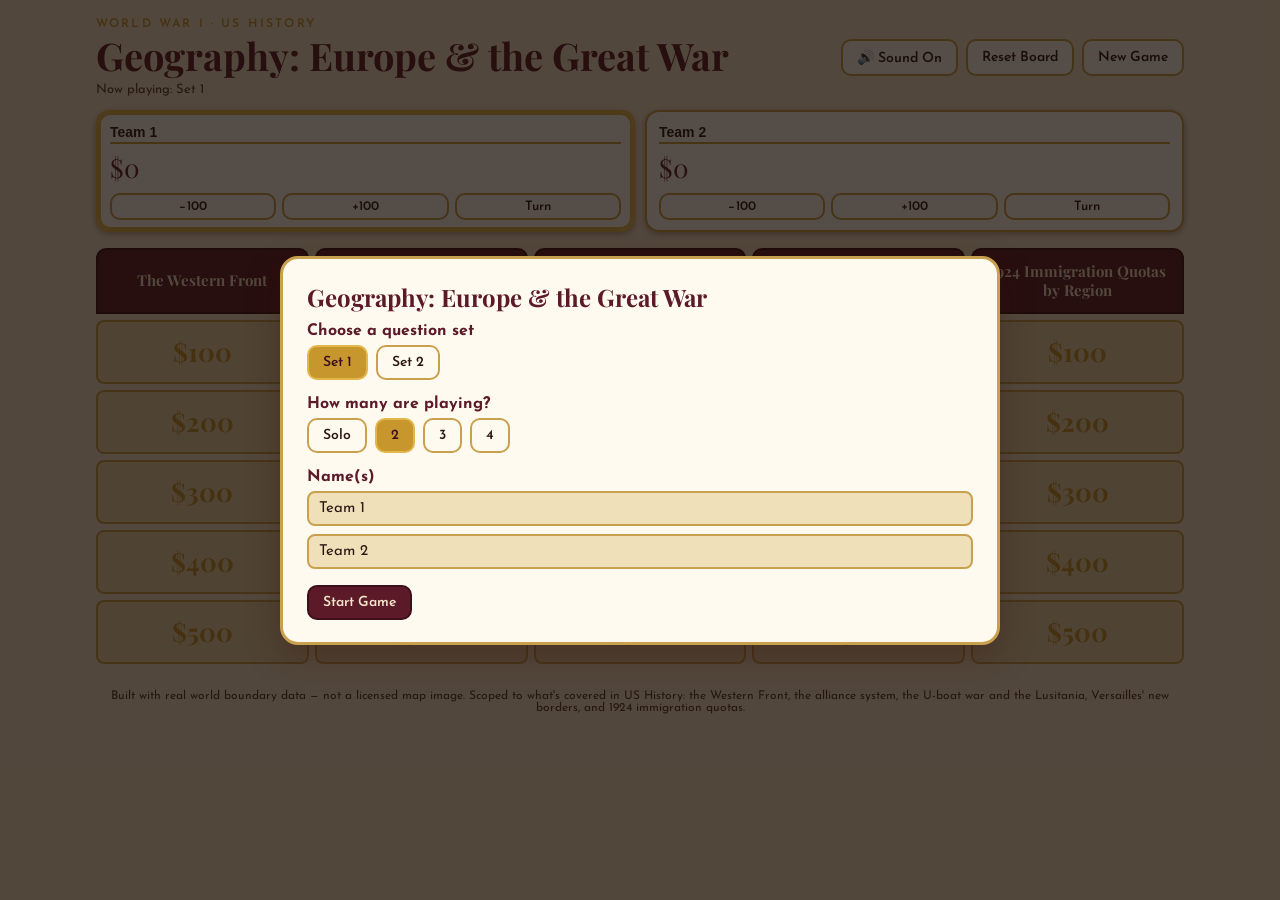
==== europe-geography.html @ fd56a6f5 "Split into two standalone full games: US geography and Europe & WWI Replaces the single combined 2-c" ====
<!doctype html>
<html lang="en">
<head>
<meta charset="utf-8">
<meta name="viewport" content="width=device-width, initial-scale=1">
<title>Geography: Europe &amp; the Great War</title>
<link rel="preconnect" href="https://fonts.googleapis.com">
<link href="https://fonts.googleapis.com/css2?family=Playfair+Display:wght@700;800&family=Josefin+Sans:wght@400;600;700&display=swap" rel="stylesheet">
<link rel="stylesheet" href="style.css">
</head>
<body>
<div class="wrap">
  <div class="topbar">
    <div class="title-block">
      <div class="eyebrow">World War I &middot; US History</div>
      <h1>Geography: Europe &amp; the Great War</h1>
      <div class="set-tag">Now playing: <span id="currentSetLabel">Set 1</span></div>
    </div>
    <div class="topbar-actions">
      <button id="btnSound" aria-pressed="true">&#128266; Sound On</button>
      <button id="btnReset">Reset Board</button>
      <button id="btnNewTeams">New Game</button>
    </div>
  </div>

  <div id="scoreboard"></div>
  <div id="board"></div>

  <footer>Built with real world boundary data &mdash; not a licensed map image. Scoped to what's covered in US History: the Western Front, the alliance system, the U-boat war and the Lusitania, Versailles' new borders, and 1924 immigration quotas.</footer>
</div>

<div class="overlay" id="setupOverlay">
  <div class="panel-box">
    <h2 style="color:var(--burgundy);margin-bottom:10px;">Geography: Europe &amp; the Great War</h2>
    <div class="setup-row">
      <label>Choose a question set</label>
      <div class="choice-row" id="setPicker"></div>
    </div>
    <div class="setup-row">
      <label>How many are playing?</label>
      <div class="choice-row" id="numTeams"></div>
    </div>
    <div class="setup-row">
      <label>Name(s)</label>
      <div id="setupNames"></div>
    </div>
    <div class="stage-actions">
      <button class="primary" id="btnStart">Start Game</button>
    </div>
  </div>
</div>

<div class="overlay" id="clueOverlay" hidden>
  <div class="panel-box" id="clueStage"></div>
</div>

<script src="map-data.js"></script>
<script>
var STORAGE_KEY = "rt-geo-europe-v1";
var NW_EUROPE = ["United Kingdom","Ireland","Germany","Netherlands","Belgium","France","Denmark","Sweden","Norway"];
var SE_EUROPE = ["Italy","Poland","Russia","Romania","Bulgaria","Greece","Serbia","Croatia","Slovenia","Bosnia and Herzegovina","North Macedonia","Montenegro","Ukraine","Belarus","Moldova"];
var QUOTA_LEGEND = [ {color:"var(--map-land-hi)", label:"Generous 1924 quota (N/W Europe)"}, {color:"var(--burgundy-bright)", label:"Severely restricted (S/E Europe)"} ];
var UBOAT_ZONE = [ { cx: 90, cy: 270, rx: 120, ry: 95, label: "U-boat danger zone" } ];

var GAME_SETS = [
  {
    id: "setA", label: "Set 1",
    categories: [
      { name: "The Western Front", clues: [
        { clue: "This French fortress city on the Meuse River endured a brutal ten-month German siege in 1916, becoming a symbol of French endurance.", answer: "What is Verdun?",
          map: { region:"europe", alt:"Verdun, France", highlight:["France"], pins:[{name:"Verdun",label:"Verdun"}] } },
        { clue: "American troops helped turn back a major German offensive in this forest in eastern France during the fall of 1918.", answer: "What is the Argonne Forest?",
          map: { region:"europe", alt:"Argonne Forest, France", highlight:["France"], pins:[{name:"Argonne Forest",label:"Argonne Forest"}] } },
        { clue: "U.S. Marines fought one of their first major World War I battles at this wooded site near Paris in June 1918.", answer: "What is Belleau Wood?",
          map: { region:"europe", alt:"Belleau Wood, France", highlight:["France"], pins:[{name:"Belleau Wood",label:"Belleau Wood"}] } },
        { clue: "Fought in 1916 along this river in northern France, this battle produced over a million casualties among British, French, and German forces.", answer: "What is the Battle of the Somme?",
          map: { region:"europe", alt:"The Somme, France", highlight:["France"], pins:[{name:"Somme",label:"Somme"}] } },
        { clue: "The armistice ending World War I was signed in a railway car in this French town in November 1918.", answer: "What is Compiègne?",
          map: { region:"europe", alt:"Compiegne, France", highlight:["France"], pins:[{name:"Compiegne",label:"Compiegne"}] } }
      ]},
      { name: "Alliance System Before the War", clues: [
        { clue: "Germany and this neighboring empire, uniting two monarchies under one crown, formed the core of the Central Powers.", answer: "What is Austria-Hungary?",
          map: { region:"europe", alt:"Germany, Austria, and Hungary", highlight:["Germany","Austria","Hungary"] } },
        { clue: "The Ottoman Empire, with territory in this modern-day country, joined the Central Powers in 1914.", answer: "What is Turkey?",
          map: { region:"europe", alt:"Turkey (Ottoman Empire)", highlight:["Turkey"], pins:[{name:"Istanbul",label:"Istanbul"}] } },
        { clue: "France, Russia, and this island nation formed the core of the Allied Powers before the United States entered the war.", answer: "What is the United Kingdom (Great Britain)?",
          map: { region:"europe", alt:"France, Russia, and the United Kingdom", highlight:["France","Russia","United Kingdom"] } },
        { clue: "An assassination in the capital of this Balkan nation set off the alliance system's chain reaction into world war in the summer of 1914.", answer: "What is Serbia?",
          map: { region:"europe", alt:"Serbia", highlight:["Serbia"], pins:[{name:"Belgrade",label:"Belgrade"}] } },
        { clue: "In 1917, Germany's Zimmermann Telegram proposed a secret alliance with this country, offering it parts of the American Southwest if it attacked the United States.", answer: "What is Mexico?",
          map: { region:"atlantic", alt:"Germany and Mexico, Zimmermann Telegram", highlight:["Germany","Mexico"], routes:[{from:"Berlin",to:"Mexico City"}], pins:[{name:"Berlin",label:"Berlin"},{name:"Mexico City",label:"Mexico City",labelBelow:true}] } }
      ]},
      { name: "The U-boat War & the Lusitania's Route", clues: [
        { clue: "Germany's use of this type of unrestricted naval warfare meant any ship, including unarmed passenger liners, could be sunk without warning near Britain's coast.", answer: "What is submarine (U-boat) warfare?",
          map: { region:"europe", alt:"U-boat danger zone near the British Isles", highlight:["United Kingdom","Ireland"], zones: UBOAT_ZONE } },
        { clue: "A German U-boat sank the British liner Lusitania off the coast of this island nation in 1915, killing over a hundred Americans.", answer: "What is Ireland?",
          map: { region:"europe", alt:"Lusitania sinking site near Ireland", highlight:["Ireland"], pins:[{name:"Lusitania sinking site",label:"Sunk here, 1915"}] } },
        { clue: "The Lusitania had sailed from New York and was bound for this country when a German torpedo sank it.", answer: "What is the United Kingdom (England)?",
          map: { region:"europe", alt:"United Kingdom, Lusitania's destination", highlight:["United Kingdom"], pins:[{name:"London",label:"London"}] } },
        { clue: "Germany's resumption of unrestricted submarine warfare in early 1917 directly helped push this neutral nation to declare war on the Central Powers.", answer: "What is the United States?",
          map: { region:"europe", alt:"U-boat zone that drew the US into the war", highlight:["Germany","Ireland"], zones: UBOAT_ZONE } },
        { clue: "The waters around this island nation, where the Lusitania went down, remained one of the deadliest zones of German U-boat activity through the rest of the war.", answer: "What is Ireland?",
          map: { region:"europe", alt:"Lusitania sinking site and U-boat zone", highlight:["Ireland"], pins:[{name:"Lusitania sinking site",label:"Sunk here, 1915"}], zones: UBOAT_ZONE } }
      ]},
      { name: "Versailles' New Borders", clues: [
        { clue: "The Treaty of Versailles recreated this Eastern European nation, which had been divided among Germany, Austria-Hungary, and Russia for over a century.", answer: "What is Poland?",
          map: { region:"europe", alt:"Poland", highlight:["Poland"], pins:[{name:"Warsaw",label:"Warsaw"}] } },
        { clue: "Czechs and Slovaks were combined into this brand-new nation, carved out of the former Austro-Hungarian Empire.", answer: "What is Czechoslovakia?",
          map: { region:"europe", alt:"Czechoslovakia", highlight:["Czechia","Slovakia"] } },
        { clue: "This defeated empire was broken apart entirely, losing territory to new states like Czechoslovakia, Poland, and Yugoslavia.", answer: "What is Austria-Hungary?",
          map: { region:"europe", alt:"Austria and Hungary", highlight:["Austria","Hungary"], pins:[{name:"Vienna",label:"Vienna"}] } },
        { clue: "The treaty was signed in this palace outside Paris, giving the settlement its name.", answer: "What is the Palace of Versailles?",
          map: { region:"europe", alt:"Versailles, France", highlight:["France"], pins:[{name:"Versailles",label:"Versailles"}] } },
        { clue: "A new strip of Polish land reaching the Baltic Sea, called the Polish Corridor, cut off this German region from the rest of the country.", answer: "What is East Prussia?",
          map: { region:"europe", alt:"Germany and Poland, Polish Corridor", highlight:["Germany","Poland"] } }
      ]},
      { name: "1924 Immigration Quotas by Region", clues: [
        { clue: "The Immigration Act of 1924 set generous quotas for immigrants from this region of Europe, including Britain, Germany, and Scandinavia.", answer: "What is Northern and Western Europe?",
          map: { region:"europe", alt:"Favored vs restricted regions under the 1924 quota law", highlight: NW_EUROPE, highlightAlt: SE_EUROPE, legend: QUOTA_LEGEND } },
        { clue: "The 1924 law set very small quotas for immigrants from this part of Europe, including Italy, Poland, and Russia, reflecting American nativist bias.", answer: "What is Southern and Eastern Europe?",
          map: { region:"europe", alt:"Favored vs restricted regions under the 1924 quota law", highlight: SE_EUROPE, highlightAlt: NW_EUROPE, legend: QUOTA_LEGEND } },
        { clue: "This heavily Catholic, densely populated Southern European nation faced some of the strictest 1924 quota limits despite having sent millions of immigrants to the US in prior decades.", answer: "What is Italy?",
          map: { region:"europe", alt:"Italy", highlight:["Italy"], pins:[{name:"Rome",label:"Rome"}] } },
        { clue: "The 1924 quotas were calculated using an old census, deliberately favoring immigrants from this part of Europe over more recent arrivals from the south and east.", answer: "What is Northern and Western Europe?",
          map: { region:"europe", alt:"Favored vs restricted regions under the 1924 quota law", highlight: NW_EUROPE, highlightAlt: SE_EUROPE, legend: QUOTA_LEGEND } },
        { clue: "Name the two broad regions of Europe the 1924 Immigration Act treated so differently: one given generous quotas, the other restricted to a trickle.", answer: "What are Northern/Western Europe and Southern/Eastern Europe?",
          map: { region:"europe", alt:"Favored vs restricted regions under the 1924 quota law", highlight: NW_EUROPE, highlightAlt: SE_EUROPE, legend: QUOTA_LEGEND } }
      ]}
    ]
  },
  {
    id: "setB", label: "Set 2",
    categories: [
      { name: "The Western Front", clues: [
        { clue: "American troops joined French forces in the Meuse-Argonne Offensive, fought in this forested region of eastern France.", answer: "What is the Argonne Forest?",
          map: { region:"europe", alt:"Argonne Forest, France", highlight:["France"], pins:[{name:"Argonne Forest",label:"Argonne Forest"}] } },
        { clue: "This French city on the Meuse River endured a ten-month German siege in 1916 that became a symbol of French sacrifice.", answer: "What is Verdun?",
          map: { region:"europe", alt:"Verdun, France", highlight:["France"], pins:[{name:"Verdun",label:"Verdun"}] } },
        { clue: "U.S. Marines helped stop a German advance toward Paris at this small wood in June 1918, later renamed in their honor.", answer: "What is Belleau Wood?",
          map: { region:"europe", alt:"Belleau Wood, France", highlight:["France"], pins:[{name:"Belleau Wood",label:"Belleau Wood"}] } },
        { clue: "Fought in 1916 along this river in northern France, this battle became infamous for massive casualties relative to the ground gained.", answer: "What is the Somme?",
          map: { region:"europe", alt:"The Somme, France", highlight:["France"], pins:[{name:"Somme",label:"Somme"}] } },
        { clue: "Germany signed the armistice ending the fighting inside a railway carriage in this French town north of Paris.", answer: "What is Compiègne?",
          map: { region:"europe", alt:"Compiegne, France", highlight:["France"], pins:[{name:"Compiegne",label:"Compiegne"}] } }
      ]},
      { name: "Alliance System Before the War", clues: [
        { clue: "Austria-Hungary and this country formed the backbone of the Central Powers.", answer: "What is Germany?",
          map: { region:"europe", alt:"Germany, Austria, and Hungary", highlight:["Germany","Austria","Hungary"] } },
        { clue: "This vast empire anchored the Allied Powers on Germany's eastern border, before withdrawing from the war after its 1917 revolution.", answer: "What is Russia?",
          map: { region:"europe", alt:"Russia", highlight:["Russia"], pins:[{name:"Moscow",label:"Moscow"}] } },
        { clue: "The Ottoman Empire, based in what is now this country, joined Germany and Austria-Hungary as a Central Power.", answer: "What is Turkey?",
          map: { region:"europe", alt:"Turkey (Ottoman Empire)", highlight:["Turkey"], pins:[{name:"Istanbul",label:"Istanbul"}] } },
        { clue: "This small Balkan nation's standoff with Austria-Hungary, following an assassination in its region, set off the alliance system's chain reaction.", answer: "What is Serbia?",
          map: { region:"europe", alt:"Serbia", highlight:["Serbia"], pins:[{name:"Belgrade",label:"Belgrade"}] } },
        { clue: "Germany's 1917 Zimmermann Telegram tried to draw this country into war against the United States by promising it Texas, New Mexico, and Arizona.", answer: "What is Mexico?",
          map: { region:"atlantic", alt:"Germany and Mexico, Zimmermann Telegram", highlight:["Germany","Mexico"], routes:[{from:"Berlin",to:"Mexico City"}], pins:[{name:"Berlin",label:"Berlin"},{name:"Mexico City",label:"Mexico City",labelBelow:true}] } }
      ]},
      { name: "The U-boat War & the Lusitania's Route", clues: [
        { clue: "Germany's U-boat attacks on merchant and passenger ships, without warning and without regard for neutral flags, defined this type of warfare.", answer: "What is submarine (U-boat) warfare?",
          map: { region:"europe", alt:"U-boat danger zone near the British Isles", highlight:["United Kingdom","Ireland"], zones: UBOAT_ZONE } },
        { clue: "In 1915, a German U-boat torpedoed the passenger liner Lusitania just off the coast of this country, killing 128 Americans.", answer: "What is Ireland?",
          map: { region:"europe", alt:"Lusitania sinking site near Ireland", highlight:["Ireland"], pins:[{name:"Lusitania sinking site",label:"Sunk here, 1915"}] } },
        { clue: "The Lusitania had departed from New York and was headed toward this country when it was sunk.", answer: "What is the United Kingdom?",
          map: { region:"europe", alt:"United Kingdom, Lusitania's destination", highlight:["United Kingdom"], pins:[{name:"London",label:"London"}] } },
        { clue: "This sinking, combined with the Zimmermann Telegram two years later, helped convince American public opinion to support declaring war on Germany.", answer: "What is the sinking of the Lusitania?",
          map: { region:"europe", alt:"Lusitania sinking site near Ireland", highlight:["Ireland"], pins:[{name:"Lusitania sinking site",label:"Sunk here, 1915"}] } },
        { clue: "German U-boats prowled the waters near this island nation, sinking the Lusitania there in 1915 and continuing attacks on Atlantic shipping through the war.", answer: "What is Ireland?",
          map: { region:"europe", alt:"Lusitania sinking site and U-boat zone", highlight:["Ireland"], pins:[{name:"Lusitania sinking site",label:"Sunk here, 1915"}], zones: UBOAT_ZONE } }
      ]},
      { name: "Versailles' New Borders", clues: [
        { clue: "This nation, wiped off the map in the 18th century by its neighbors, was restored by the Treaty of Versailles with access to the Baltic Sea.", answer: "What is Poland?",
          map: { region:"europe", alt:"Poland", highlight:["Poland"], pins:[{name:"Warsaw",label:"Warsaw"}] } },
        { clue: "The Treaty of Versailles helped create this new nation, uniting two Slavic peoples formerly ruled by Austria-Hungary.", answer: "What is Czechoslovakia?",
          map: { region:"europe", alt:"Czechoslovakia", highlight:["Czechia","Slovakia"] } },
        { clue: "Stripped of most of its territory and limited to a small army, this nation was reduced to a tiny remainder of its former empire.", answer: "What is Austria?",
          map: { region:"europe", alt:"Austria and Hungary", highlight:["Austria","Hungary"], pins:[{name:"Vienna",label:"Vienna"}] } },
        { clue: "Diplomats gathered at this grand palace near Paris to negotiate and sign the treaty ending World War I.", answer: "What is the Palace of Versailles?",
          map: { region:"europe", alt:"Versailles, France", highlight:["France"], pins:[{name:"Versailles",label:"Versailles"}] } },
        { clue: "A new corridor of Polish land to the Baltic Sea separated this German region from the rest of Germany, fueling resentment that contributed to future conflict.", answer: "What is East Prussia?",
          map: { region:"europe", alt:"Germany and Poland, Polish Corridor", highlight:["Germany","Poland"] } }
      ]},
      { name: "1924 Immigration Quotas by Region", clues: [
        { clue: "Quotas under the 1924 Immigration Act were generous for immigrants from this part of Europe, home to Britain, Germany, and the Scandinavian countries.", answer: "What is Northern and Western Europe?",
          map: { region:"europe", alt:"Favored vs restricted regions under the 1924 quota law", highlight: NW_EUROPE, highlightAlt: SE_EUROPE, legend: QUOTA_LEGEND } },
        { clue: "Poland, Russia, and the Balkan nations fell into this sharply restricted immigration category under the 1924 law.", answer: "What is Southern and Eastern Europe?",
          map: { region:"europe", alt:"Favored vs restricted regions under the 1924 quota law", highlight: SE_EUROPE, highlightAlt: NW_EUROPE, legend: QUOTA_LEGEND } },
        { clue: "Despite sending waves of immigrants to the US in the early 1900s, this Southern European nation received one of the smallest quotas in 1924.", answer: "What is Italy?",
          map: { region:"europe", alt:"Italy", highlight:["Italy"], pins:[{name:"Rome",label:"Rome"}] } },
        { clue: "By basing quotas on an older census rather than more recent population data, Congress intentionally favored older immigrant groups from this part of Europe.", answer: "What is Northern and Western Europe?",
          map: { region:"europe", alt:"Favored vs restricted regions under the 1924 quota law", highlight: NW_EUROPE, highlightAlt: SE_EUROPE, legend: QUOTA_LEGEND } },
        { clue: "Describe the two-tier system created by the 1924 Act: name the favored region and the restricted region of Europe.", answer: "What are Northern/Western Europe (favored) and Southern/Eastern Europe (restricted)?",
          map: { region:"europe", alt:"Favored vs restricted regions under the 1924 quota law", highlight: NW_EUROPE, highlightAlt: SE_EUROPE, legend: QUOTA_LEGEND } }
      ]}
    ]
  }
];
</script>
<script src="engine.js"></script>
</body>
</html>
---- style.css ----
:root{
  --cream:#f3e6c8;
  --cream-soft:#efe0ba;
  --parchment:#e8d7ab;
  --burgundy:#5c1a28;
  --burgundy-deep:#3e0f1a;
  --burgundy-bright:#8c2438;
  --gold:#c7972e;
  --gold-bright:#e3b74b;
  --ink:#2a1810;
  --ink-soft:#52382b;
  --map-bg:#f3e6c8;
  --map-land:#d9c49a;
  --map-land-hi:#c7972e;
  --map-line:#5c1a28;
  --panel:#fffaf0;
  --panel-border:#c9a04e;
  --shadow: rgba(60,20,10,0.35);
  --focus:#2a6fd8;
}
@media (prefers-color-scheme: dark){
  :root:not([data-theme="light"]){
    --cream:#241512;
    --cream-soft:#2b1a16;
    --parchment:#2f1c17;
    --burgundy:#e3b74b;
    --burgundy-deep:#1a0e0b;
    --burgundy-bright:#e0536b;
    --gold:#e3b74b;
    --gold-bright:#f3cf78;
    --ink:#f3e6c8;
    --ink-soft:#d8c3a0;
    --map-bg:#1e1310;
    --map-land:#4a362a;
    --map-land-hi:#8c6a2e;
    --panel:#2b1a16;
    --panel-border:#8c6a2e;
    --shadow: rgba(0,0,0,0.6);
  }
}
:root[data-theme="dark"]{
  --cream:#241512;
  --cream-soft:#2b1a16;
  --parchment:#2f1c17;
  --burgundy:#e3b74b;
  --burgundy-deep:#1a0e0b;
  --burgundy-bright:#e0536b;
  --gold:#e3b74b;
  --gold-bright:#f3cf78;
  --ink:#f3e6c8;
  --ink-soft:#d8c3a0;
  --map-bg:#1e1310;
  --map-land:#4a362a;
  --map-land-hi:#8c6a2e;
  --panel:#2b1a16;
  --panel-border:#8c6a2e;
  --shadow: rgba(0,0,0,0.6);
}

*{ box-sizing: border-box; }
html,body{ margin:0; padding:0; }
body{
  background: var(--cream);
  color: var(--ink);
  font-family: "Josefin Sans", "Trebuchet MS", sans-serif;
  min-height: 100vh;
  padding: env(safe-area-inset-top) env(safe-area-inset-right) env(safe-area-inset-bottom) env(safe-area-inset-left);
}
.wrap{ max-width: 1120px; margin: 0 auto; padding: 18px 16px 40px; }

h1,h2,h3{ font-family: "Playfair Display", Georgia, serif; margin: 0; }

.topbar{
  display:flex; align-items:center; justify-content:space-between; gap:12px;
  flex-wrap: wrap; margin-bottom: 14px;
}
.title-block .eyebrow{
  letter-spacing: 0.18em; text-transform: uppercase; font-size: 12px; color: var(--gold);
  font-weight:600;
}
.title-block h1{ font-size: clamp(26px,4vw,38px); color: var(--burgundy); }
.set-tag{
  font-size:13px; color: var(--ink-soft); margin-top:2px;
}
.topbar-actions{ display:flex; gap:8px; flex-wrap: wrap; }

button{
  font-family: inherit; cursor:pointer; border-radius: 10px; border: 2px solid var(--panel-border);
  background: var(--panel); color: var(--ink); padding: 8px 14px; font-size: 14px; font-weight:600;
  transition: transform .1s ease, background .15s ease;
}
button:hover{ transform: translateY(-1px); }
button:focus-visible{ outline: 3px solid var(--focus); outline-offset: 2px; }
button.primary{ background: var(--burgundy); color: var(--cream); border-color: var(--burgundy-deep); }
button.ghost{ background: transparent; }
button.selected{ background: var(--gold); color: var(--burgundy-deep); border-color: var(--gold-bright); }

#scoreboard{
  display:grid; grid-template-columns: repeat(auto-fit, minmax(150px,1fr)); gap:10px; margin-bottom:16px;
}
.team-card{
  background: var(--panel); border: 2px solid var(--panel-border); border-radius: 14px;
  padding: 10px 12px; box-shadow: 0 2px 6px var(--shadow);
}
.team-card.active{ border-color: var(--gold-bright); box-shadow: 0 0 0 3px var(--gold-bright) inset, 0 2px 6px var(--shadow); }
.team-name-row{ margin-bottom:6px; }
.team-name{
  width:100%; font-weight:700; font-size:14px; border: none; background: transparent; color: var(--ink);
  border-bottom: 2px solid var(--panel-border); padding: 2px 0;
}
.team-score{ font-family:"Playfair Display",serif; font-size: 26px; color: var(--burgundy); }
.team-score.neg{ color: var(--burgundy-bright); }
.score-btns{ display:flex; gap:6px; margin-top:8px; flex-wrap:wrap; }
.score-btns button{ padding: 5px 9px; font-size: 13px; flex: 1; }

#board{
  display:grid; grid-template-columns: repeat(5, 1fr); gap: 6px;
}
.cat-head{
  background: var(--burgundy); color: var(--cream); font-family:"Playfair Display",serif;
  font-weight:700; text-align:center; padding: 12px 6px; border-radius: 10px 10px 0 0;
  font-size: clamp(12px,1.6vw,15px); line-height:1.25; min-height: 64px; display:flex; align-items:center; justify-content:center;
  border: 2px solid var(--burgundy-deep);
}
.tile{
  background: var(--parchment); border: 2px solid var(--panel-border); border-radius: 8px;
  display:flex; align-items:center; justify-content:center; font-family:"Playfair Display",serif;
  font-size: clamp(18px,2.6vw,26px); font-weight:700; color: var(--gold); min-height: 64px;
  cursor:pointer; user-select:none;
}
.tile:hover{ background: var(--burgundy); color: var(--gold-bright); }
.tile.used{ background: transparent; border-style: dashed; opacity: .35; cursor: default; }

.overlay{
  position: fixed; inset:0; background: rgba(20,10,6,0.72); display:flex; align-items:center; justify-content:center;
  padding: 16px; z-index: 50;
}
.overlay[hidden]{ display:none; }
.panel-box{
  background: var(--panel); border: 3px solid var(--panel-border); border-radius: 18px;
  max-width: 720px; width:100%; max-height: 92vh; overflow:auto; padding: 22px 24px;
  box-shadow: 0 12px 32px var(--shadow);
}

.setup-row{ margin-bottom:16px; }
.setup-row label{ display:block; font-weight:700; margin-bottom:6px; color: var(--burgundy); }
.choice-row{ display:flex; gap:8px; flex-wrap:wrap; }
#setupNames{ display:flex; flex-direction:column; gap:8px; }
#setupNames input, .wager-input{
  font-family: inherit; font-size:15px; padding: 8px 10px; border-radius:8px; border: 2px solid var(--panel-border);
  background: var(--cream-soft); color: var(--ink); width:100%;
}

.stage-kicker{
  display:flex; justify-content:space-between; align-items:baseline; margin-bottom:10px;
  font-family:"Playfair Display",serif; color: var(--burgundy); font-weight:700;
}
.stage-kicker span:last-child{ font-size: 22px; color: var(--gold); }
.timer-bar{ height:8px; border-radius:5px; background: var(--parchment); overflow:hidden; margin-bottom:14px; }
.timer-fill{ height:100%; width:100%; background: linear-gradient(90deg, var(--gold), var(--burgundy-bright)); transition: width 1s linear; }

.clue-layout{ display:grid; grid-template-columns: 1.1fr 1fr; gap:16px; }
.clue-layout.no-map{ grid-template-columns: 1fr; }
.clue-body{ display:flex; flex-direction:column; gap:10px; }
.clue-text{ font-size: clamp(16px,2.4vw,19px); line-height:1.45; }
.answer-text{ font-weight:700; color: var(--burgundy); font-size: 17px; background: var(--cream-soft); border-radius:8px; padding:10px 12px; }
.map-frame svg{ width:100%; height:auto; border-radius:10px; border:2px solid var(--panel-border); background: var(--map-bg); }
.map-caption{ font-size:11px; color: var(--ink-soft); margin: 4px 2px 0; font-style: italic; }
.map-legend{ display:flex; gap:12px; margin-top:6px; flex-wrap:wrap; font-size:12px; }
.map-legend .swatch{ display:inline-block; width:12px; height:12px; border-radius:3px; margin-right:5px; vertical-align:middle; }

.stage-actions{ display:flex; gap:10px; margin-top:16px; flex-wrap:wrap; }
.dd-banner{
  font-family:"Playfair Display",serif; font-size: 30px; text-align:center; color: var(--gold-bright);
  background: var(--burgundy); border-radius: 10px; padding: 14px; margin-bottom: 10px; letter-spacing: 0.05em;
}
.hint{ color: var(--ink-soft); margin: 6px 0 14px; }
.award-row{ margin-top:16px; border-top: 2px dashed var(--panel-border); padding-top:14px; }
.award-row h3{ font-size:15px; color: var(--burgundy); margin-bottom:8px; }
.award-grid{ display:flex; gap:8px; flex-wrap:wrap; }

footer{ text-align:center; margin-top: 26px; font-size: 12px; color: var(--ink-soft); }
footer a{ color: var(--burgundy); }

@media (max-width: 720px){
  #board{ grid-template-columns: repeat(5, 1fr); gap:4px; }
  .cat-head{ font-size: 10px; min-height: 56px; padding: 8px 3px; }
  .tile{ min-height: 48px; font-size: 16px; }
  .clue-layout{ grid-template-columns: 1fr; }
}
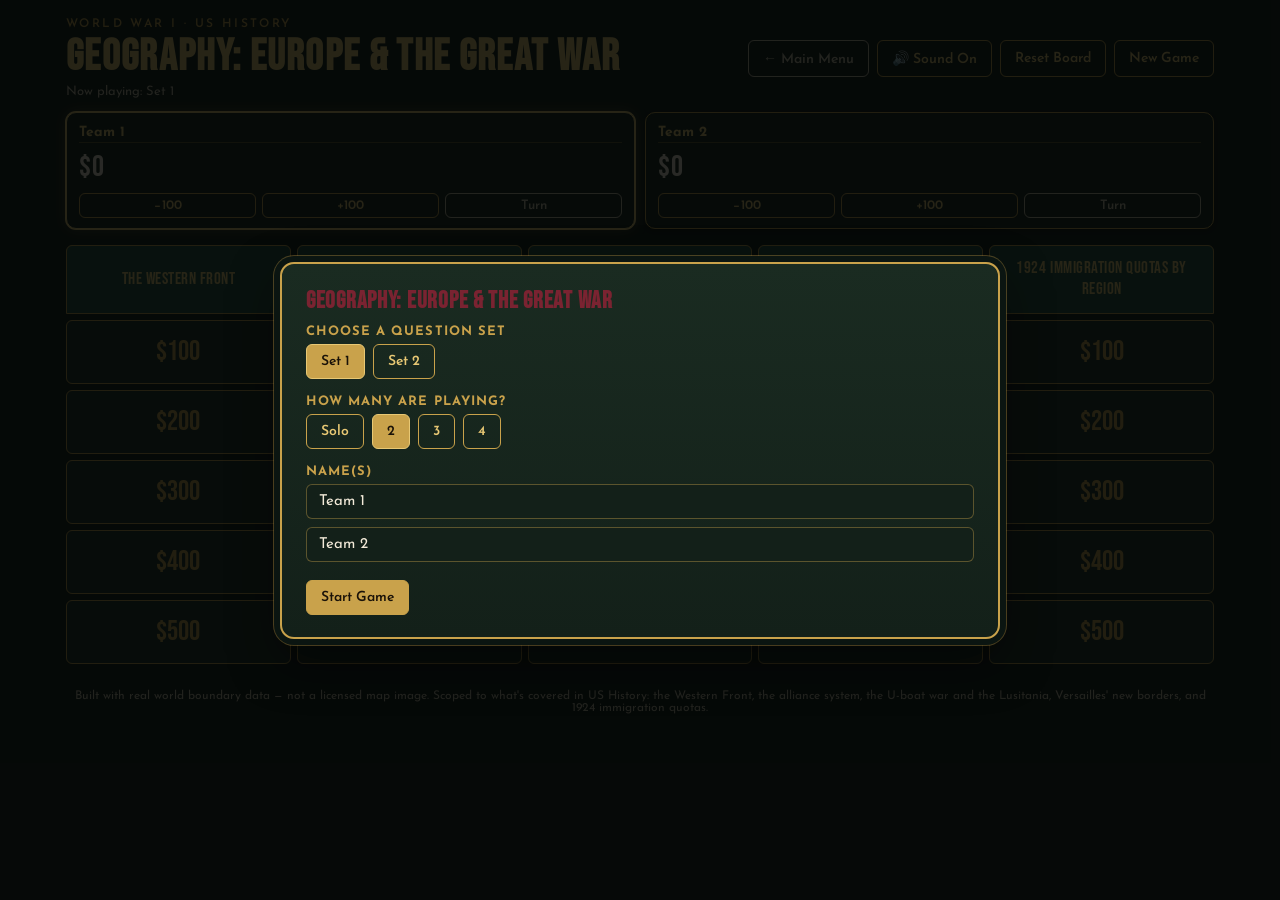
==== commit 4bb436e9: "Match Roaring Twenties Jeopardy theme and enlarge clue popups Restyles both games (and the landing p" ====
--- a/europe-geography.html
+++ b/europe-geography.html
@@ -5,7 +5,7 @@
 <meta name="viewport" content="width=device-width, initial-scale=1">
 <title>Geography: Europe &amp; the Great War</title>
 <link rel="preconnect" href="https://fonts.googleapis.com">
-<link href="https://fonts.googleapis.com/css2?family=Playfair+Display:wght@700;800&family=Josefin+Sans:wght@400;600;700&display=swap" rel="stylesheet">
+<link href="https://fonts.googleapis.com/css2?family=Bebas+Neue&family=Josefin+Sans:wght@400;600;700&family=Libre+Caslon+Text:ital@0;1&display=swap" rel="stylesheet">
 <link rel="stylesheet" href="style.css">
 </head>
 <body>
@@ -17,6 +17,7 @@
       <div class="set-tag">Now playing: <span id="currentSetLabel">Set 1</span></div>
     </div>
     <div class="topbar-actions">
+      <a class="ghost" href="index.html" style="display:inline-block;border-radius:6px;border:1.5px solid var(--ink-dim);color:var(--ink-dim);padding:9px 14px;font-size:14px;font-weight:600;text-decoration:none;font-family:'Josefin Sans',sans-serif;">&#8592; Main Menu</a>
       <button id="btnSound" aria-pressed="true">&#128266; Sound On</button>
       <button id="btnReset">Reset Board</button>
       <button id="btnNewTeams">New Game</button>
--- a/style.css
+++ b/style.css
@@ -1,114 +1,89 @@
 :root{
-  --cream:#f3e6c8;
-  --cream-soft:#efe0ba;
-  --parchment:#e8d7ab;
-  --burgundy:#5c1a28;
-  --burgundy-deep:#3e0f1a;
-  --burgundy-bright:#8c2438;
-  --gold:#c7972e;
-  --gold-bright:#e3b74b;
-  --ink:#2a1810;
-  --ink-soft:#52382b;
-  --map-bg:#f3e6c8;
-  --map-land:#d9c49a;
-  --map-land-hi:#c7972e;
-  --map-line:#5c1a28;
-  --panel:#fffaf0;
-  --panel-border:#c9a04e;
-  --shadow: rgba(60,20,10,0.35);
-  --focus:#2a6fd8;
+  --bg:#0b1511;
+  --surface:#132019;
+  --surface-2:#1a2b21;
+  --ink:#f3ead9;
+  --ink-dim:#c9bfa9;
+  --gold:#c9a24b;
+  --gold-bright:#e8c874;
+  --emerald:#1f4d3d;
+  --burgundy:#7a2331;
+  --burgundy-bright:#a8364a;
+  --focus:#e8c874;
+  --map-bg:#0e1a14;
+  --map-land:#20352a;
+  --map-land-hi:#c9a24b;
+  --map-line:#e8c874;
+  --panel-border: rgba(201,162,75,0.55);
+  --shadow: rgba(0,0,0,0.55);
 }
-@media (prefers-color-scheme: dark){
-  :root:not([data-theme="light"]){
-    --cream:#241512;
-    --cream-soft:#2b1a16;
-    --parchment:#2f1c17;
-    --burgundy:#e3b74b;
-    --burgundy-deep:#1a0e0b;
-    --burgundy-bright:#e0536b;
-    --gold:#e3b74b;
-    --gold-bright:#f3cf78;
-    --ink:#f3e6c8;
-    --ink-soft:#d8c3a0;
-    --map-bg:#1e1310;
-    --map-land:#4a362a;
-    --map-land-hi:#8c6a2e;
-    --panel:#2b1a16;
-    --panel-border:#8c6a2e;
-    --shadow: rgba(0,0,0,0.6);
+@media (prefers-color-scheme: light){
+  :root:not([data-theme="dark"]){
+    --bg:#0b1511; --surface:#132019; --surface-2:#1a2b21;
+    --ink:#f3ead9; --ink-dim:#c9bfa9; --gold:#c9a24b; --gold-bright:#e8c874;
+    --emerald:#1f4d3d; --burgundy:#7a2331; --burgundy-bright:#a8364a; --focus:#e8c874;
   }
 }
 :root[data-theme="dark"]{
-  --cream:#241512;
-  --cream-soft:#2b1a16;
-  --parchment:#2f1c17;
-  --burgundy:#e3b74b;
-  --burgundy-deep:#1a0e0b;
-  --burgundy-bright:#e0536b;
-  --gold:#e3b74b;
-  --gold-bright:#f3cf78;
-  --ink:#f3e6c8;
-  --ink-soft:#d8c3a0;
-  --map-bg:#1e1310;
-  --map-land:#4a362a;
-  --map-land-hi:#8c6a2e;
-  --panel:#2b1a16;
-  --panel-border:#8c6a2e;
-  --shadow: rgba(0,0,0,0.6);
+  --bg:#0b1511; --surface:#132019; --surface-2:#1a2b21;
+  --ink:#f3ead9; --ink-dim:#c9bfa9; --gold:#c9a24b; --gold-bright:#e8c874;
+  --emerald:#1f4d3d; --burgundy:#7a2331; --burgundy-bright:#a8364a; --focus:#e8c874;
 }
 
 *{ box-sizing: border-box; }
 html,body{ margin:0; padding:0; }
 body{
-  background: var(--cream);
+  background: var(--bg);
   color: var(--ink);
   font-family: "Josefin Sans", "Trebuchet MS", sans-serif;
   min-height: 100vh;
   padding: env(safe-area-inset-top) env(safe-area-inset-right) env(safe-area-inset-bottom) env(safe-area-inset-left);
 }
-.wrap{ max-width: 1120px; margin: 0 auto; padding: 18px 16px 40px; }
+.wrap{ max-width: 1180px; margin: 0 auto; padding: 18px 16px 40px; }
 
-h1,h2,h3{ font-family: "Playfair Display", Georgia, serif; margin: 0; }
+h1,h2,h3{ font-family:"Bebas Neue","Josefin Sans",sans-serif; letter-spacing:.03em; margin: 0; }
 
 .topbar{
   display:flex; align-items:center; justify-content:space-between; gap:12px;
   flex-wrap: wrap; margin-bottom: 14px;
 }
 .title-block .eyebrow{
-  letter-spacing: 0.18em; text-transform: uppercase; font-size: 12px; color: var(--gold);
-  font-weight:600;
+  letter-spacing: 0.2em; text-transform: uppercase; font-size: 12px; color: var(--gold);
+  font-weight:600; font-family:"Josefin Sans",sans-serif;
 }
-.title-block h1{ font-size: clamp(26px,4vw,38px); color: var(--burgundy); }
+.title-block h1{ font-size: clamp(30px,4.6vw,44px); color: var(--gold-bright); }
 .set-tag{
-  font-size:13px; color: var(--ink-soft); margin-top:2px;
+  font-size:13px; color: var(--ink-dim); margin-top:2px; font-family:"Josefin Sans",sans-serif;
 }
 .topbar-actions{ display:flex; gap:8px; flex-wrap: wrap; }
 
 button{
-  font-family: inherit; cursor:pointer; border-radius: 10px; border: 2px solid var(--panel-border);
-  background: var(--panel); color: var(--ink); padding: 8px 14px; font-size: 14px; font-weight:600;
-  transition: transform .1s ease, background .15s ease;
+  font-family:"Josefin Sans",sans-serif; cursor:pointer; border-radius: 6px; border: 1.5px solid var(--gold);
+  background: transparent; color: var(--gold-bright); padding: 9px 14px; font-size: 14px; font-weight:600;
+  transition: transform .1s ease, background .15s ease, color .15s ease;
 }
-button:hover{ transform: translateY(-1px); }
+button:hover{ background: var(--gold); color:#1a1208; transform: translateY(-1px); }
 button:focus-visible{ outline: 3px solid var(--focus); outline-offset: 2px; }
-button.primary{ background: var(--burgundy); color: var(--cream); border-color: var(--burgundy-deep); }
-button.ghost{ background: transparent; }
-button.selected{ background: var(--gold); color: var(--burgundy-deep); border-color: var(--gold-bright); }
+button.primary{ background: var(--gold); color:#1a1208; }
+button.primary:hover{ background: var(--gold-bright); }
+button.ghost{ border-color: var(--ink-dim); color: var(--ink-dim); }
+button.ghost:hover{ background: var(--ink-dim); color:#1a1208; }
+button.selected{ background: var(--gold); color:#1a1208; border-color: var(--gold-bright); }
 
 #scoreboard{
   display:grid; grid-template-columns: repeat(auto-fit, minmax(150px,1fr)); gap:10px; margin-bottom:16px;
 }
 .team-card{
-  background: var(--panel); border: 2px solid var(--panel-border); border-radius: 14px;
+  background: var(--surface); border: 1px solid var(--gold); border-radius: 10px;
   padding: 10px 12px; box-shadow: 0 2px 6px var(--shadow);
 }
-.team-card.active{ border-color: var(--gold-bright); box-shadow: 0 0 0 3px var(--gold-bright) inset, 0 2px 6px var(--shadow); }
+.team-card.active{ border-color: var(--gold-bright); box-shadow: 0 0 0 1px var(--gold-bright), 0 0 14px rgba(201,162,75,0.3); }
 .team-name-row{ margin-bottom:6px; }
 .team-name{
-  width:100%; font-weight:700; font-size:14px; border: none; background: transparent; color: var(--ink);
-  border-bottom: 2px solid var(--panel-border); padding: 2px 0;
+  width:100%; font-weight:700; font-size:14px; border: none; background: transparent; color: var(--gold-bright);
+  border-bottom: 1px solid rgba(201,162,75,0.4); padding: 2px 0; font-family:"Josefin Sans",sans-serif;
 }
-.team-score{ font-family:"Playfair Display",serif; font-size: 26px; color: var(--burgundy); }
+.team-score{ font-family:"Bebas Neue",sans-serif; font-size: 30px; letter-spacing:.02em; color: var(--ink); }
 .team-score.neg{ color: var(--burgundy-bright); }
 .score-btns{ display:flex; gap:6px; margin-top:8px; flex-wrap:wrap; }
 .score-btns button{ padding: 5px 9px; font-size: 13px; flex: 1; }
@@ -117,74 +92,79 @@
   display:grid; grid-template-columns: repeat(5, 1fr); gap: 6px;
 }
 .cat-head{
-  background: var(--burgundy); color: var(--cream); font-family:"Playfair Display",serif;
-  font-weight:700; text-align:center; padding: 12px 6px; border-radius: 10px 10px 0 0;
-  font-size: clamp(12px,1.6vw,15px); line-height:1.25; min-height: 64px; display:flex; align-items:center; justify-content:center;
-  border: 2px solid var(--burgundy-deep);
+  background: var(--emerald); color: var(--gold-bright); font-family:"Bebas Neue",sans-serif;
+  font-weight:400; letter-spacing:.03em; text-align:center; padding: 12px 6px; border-radius: 6px 6px 0 0;
+  font-size: clamp(13px,1.7vw,17px); line-height:1.25; min-height: 64px; display:flex; align-items:center; justify-content:center;
+  border: 1px solid var(--gold);
 }
 .tile{
-  background: var(--parchment); border: 2px solid var(--panel-border); border-radius: 8px;
-  display:flex; align-items:center; justify-content:center; font-family:"Playfair Display",serif;
-  font-size: clamp(18px,2.6vw,26px); font-weight:700; color: var(--gold); min-height: 64px;
+  background: var(--surface-2); border: 1px solid var(--gold); border-radius: 6px;
+  display:flex; align-items:center; justify-content:center; font-family:"Bebas Neue",sans-serif;
+  font-size: clamp(20px,2.8vw,28px); font-weight:400; color: var(--gold); min-height: 64px;
   cursor:pointer; user-select:none;
 }
-.tile:hover{ background: var(--burgundy); color: var(--gold-bright); }
+.tile:hover:not(.used){ background: var(--surface); color: var(--gold-bright); transform: translateY(-2px); }
 .tile.used{ background: transparent; border-style: dashed; opacity: .35; cursor: default; }
 
 .overlay{
-  position: fixed; inset:0; background: rgba(20,10,6,0.72); display:flex; align-items:center; justify-content:center;
+  position: fixed; inset:0; background: rgba(5,8,6,0.85); display:flex; align-items:center; justify-content:center;
   padding: 16px; z-index: 50;
 }
 .overlay[hidden]{ display:none; }
 .panel-box{
-  background: var(--panel); border: 3px solid var(--panel-border); border-radius: 18px;
+  background: linear-gradient(180deg, var(--surface-2), var(--surface));
+  border: 2px solid var(--gold); border-radius: 14px;
   max-width: 720px; width:100%; max-height: 92vh; overflow:auto; padding: 22px 24px;
-  box-shadow: 0 12px 32px var(--shadow);
+  box-shadow: 0 0 0 6px var(--bg), 0 0 0 7px rgba(201,162,75,0.35), 0 20px 48px var(--shadow);
+}
+#clueOverlay .panel-box{
+  max-width: 1400px; width: 96vw; max-height: 96vh;
 }
 
 .setup-row{ margin-bottom:16px; }
-.setup-row label{ display:block; font-weight:700; margin-bottom:6px; color: var(--burgundy); }
+.setup-row label{ display:block; font-weight:700; margin-bottom:6px; color: var(--gold); letter-spacing:.08em; text-transform:uppercase; font-size:13px; }
 .choice-row{ display:flex; gap:8px; flex-wrap:wrap; }
 #setupNames{ display:flex; flex-direction:column; gap:8px; }
 #setupNames input, .wager-input{
-  font-family: inherit; font-size:15px; padding: 8px 10px; border-radius:8px; border: 2px solid var(--panel-border);
-  background: var(--cream-soft); color: var(--ink); width:100%;
+  font-family: "Josefin Sans",sans-serif; font-size:15px; padding: 9px 12px; border-radius:6px; border: 1.5px solid rgba(201,162,75,0.4);
+  background: var(--surface); color: var(--ink); width:100%;
 }
 
 .stage-kicker{
-  display:flex; justify-content:space-between; align-items:baseline; margin-bottom:10px;
-  font-family:"Playfair Display",serif; color: var(--burgundy); font-weight:700;
+  display:flex; justify-content:space-between; align-items:baseline; margin-bottom:12px;
+  font-family:"Josefin Sans",sans-serif; letter-spacing:.14em; text-transform:uppercase; color: var(--gold); font-weight:700; font-size:14px;
 }
-.stage-kicker span:last-child{ font-size: 22px; color: var(--gold); }
-.timer-bar{ height:8px; border-radius:5px; background: var(--parchment); overflow:hidden; margin-bottom:14px; }
+.stage-kicker span:last-child{ font-family:"Bebas Neue",sans-serif; font-size: 30px; letter-spacing:.03em; color: var(--gold-bright); text-transform:none; }
+.timer-bar{ height:9px; border-radius:5px; background: var(--surface); overflow:hidden; margin-bottom:18px; border:1px solid rgba(201,162,75,0.3); }
 .timer-fill{ height:100%; width:100%; background: linear-gradient(90deg, var(--gold), var(--burgundy-bright)); transition: width 1s linear; }
 
-.clue-layout{ display:grid; grid-template-columns: 1.1fr 1fr; gap:16px; }
+.clue-layout{ display:grid; grid-template-columns: 1fr 1.25fr; gap:22px; align-items:start; }
 .clue-layout.no-map{ grid-template-columns: 1fr; }
-.clue-body{ display:flex; flex-direction:column; gap:10px; }
-.clue-text{ font-size: clamp(16px,2.4vw,19px); line-height:1.45; }
-.answer-text{ font-weight:700; color: var(--burgundy); font-size: 17px; background: var(--cream-soft); border-radius:8px; padding:10px 12px; }
-.map-frame svg{ width:100%; height:auto; border-radius:10px; border:2px solid var(--panel-border); background: var(--map-bg); }
-.map-caption{ font-size:11px; color: var(--ink-soft); margin: 4px 2px 0; font-style: italic; }
-.map-legend{ display:flex; gap:12px; margin-top:6px; flex-wrap:wrap; font-size:12px; }
-.map-legend .swatch{ display:inline-block; width:12px; height:12px; border-radius:3px; margin-right:5px; vertical-align:middle; }
+.clue-body{ display:flex; flex-direction:column; gap:14px; }
+.clue-text{ font-family:"Libre Caslon Text", Georgia, serif; font-size: clamp(19px,2.6vw,26px); line-height:1.45; color: var(--ink); }
+.answer-text{ font-family:"Libre Caslon Text", Georgia, serif; font-style:italic; font-weight:700; color: var(--gold-bright); font-size: clamp(18px,2.2vw,23px); background: var(--surface); border-radius:8px; padding:12px 14px; border:1px solid rgba(201,162,75,0.4); }
+.map-frame svg{ width:100%; height:auto; border-radius:10px; border:1.5px solid var(--gold); background: var(--map-bg); }
+.map-caption{ font-size:11px; color: var(--ink-dim); margin: 6px 2px 0; font-style: italic; }
+.map-legend{ display:flex; gap:14px; margin-top:8px; flex-wrap:wrap; font-size:12.5px; color: var(--ink-dim); }
+.map-legend .swatch{ display:inline-block; width:13px; height:13px; border-radius:3px; margin-right:6px; vertical-align:middle; }
 
-.stage-actions{ display:flex; gap:10px; margin-top:16px; flex-wrap:wrap; }
+.stage-actions{ display:flex; gap:10px; margin-top:18px; flex-wrap:wrap; }
 .dd-banner{
-  font-family:"Playfair Display",serif; font-size: 30px; text-align:center; color: var(--gold-bright);
-  background: var(--burgundy); border-radius: 10px; padding: 14px; margin-bottom: 10px; letter-spacing: 0.05em;
+  font-family:"Bebas Neue",sans-serif; font-size: clamp(32px,5vw,44px); text-align:center; color: var(--gold-bright);
+  background: var(--burgundy); border-radius: 10px; padding: 16px; margin-bottom: 12px; letter-spacing: 0.08em;
 }
-.hint{ color: var(--ink-soft); margin: 6px 0 14px; }
-.award-row{ margin-top:16px; border-top: 2px dashed var(--panel-border); padding-top:14px; }
-.award-row h3{ font-size:15px; color: var(--burgundy); margin-bottom:8px; }
-.award-grid{ display:flex; gap:8px; flex-wrap:wrap; }
+.hint{ color: var(--ink-dim); margin: 6px 0 14px; text-align:center; }
+.award-row{ margin-top:18px; border-top: 1px dashed rgba(201,162,75,0.4); padding-top:14px; }
+.award-row h3{ font-family:"Josefin Sans",sans-serif; letter-spacing:.14em; text-transform:uppercase; font-size:13px; color: var(--ink-dim); margin-bottom:10px; text-align:center; }
+.award-grid{ display:flex; gap:8px; flex-wrap:wrap; justify-content:center; }
 
-footer{ text-align:center; margin-top: 26px; font-size: 12px; color: var(--ink-soft); }
-footer a{ color: var(--burgundy); }
+footer{ text-align:center; margin-top: 26px; font-size: 12px; color: var(--ink-dim); }
+footer a{ color: var(--gold); }
 
 @media (max-width: 720px){
   #board{ grid-template-columns: repeat(5, 1fr); gap:4px; }
   .cat-head{ font-size: 10px; min-height: 56px; padding: 8px 3px; }
   .tile{ min-height: 48px; font-size: 16px; }
   .clue-layout{ grid-template-columns: 1fr; }
+  #clueOverlay .panel-box{ width: 98vw; max-height: 98vh; padding: 16px; }
 }
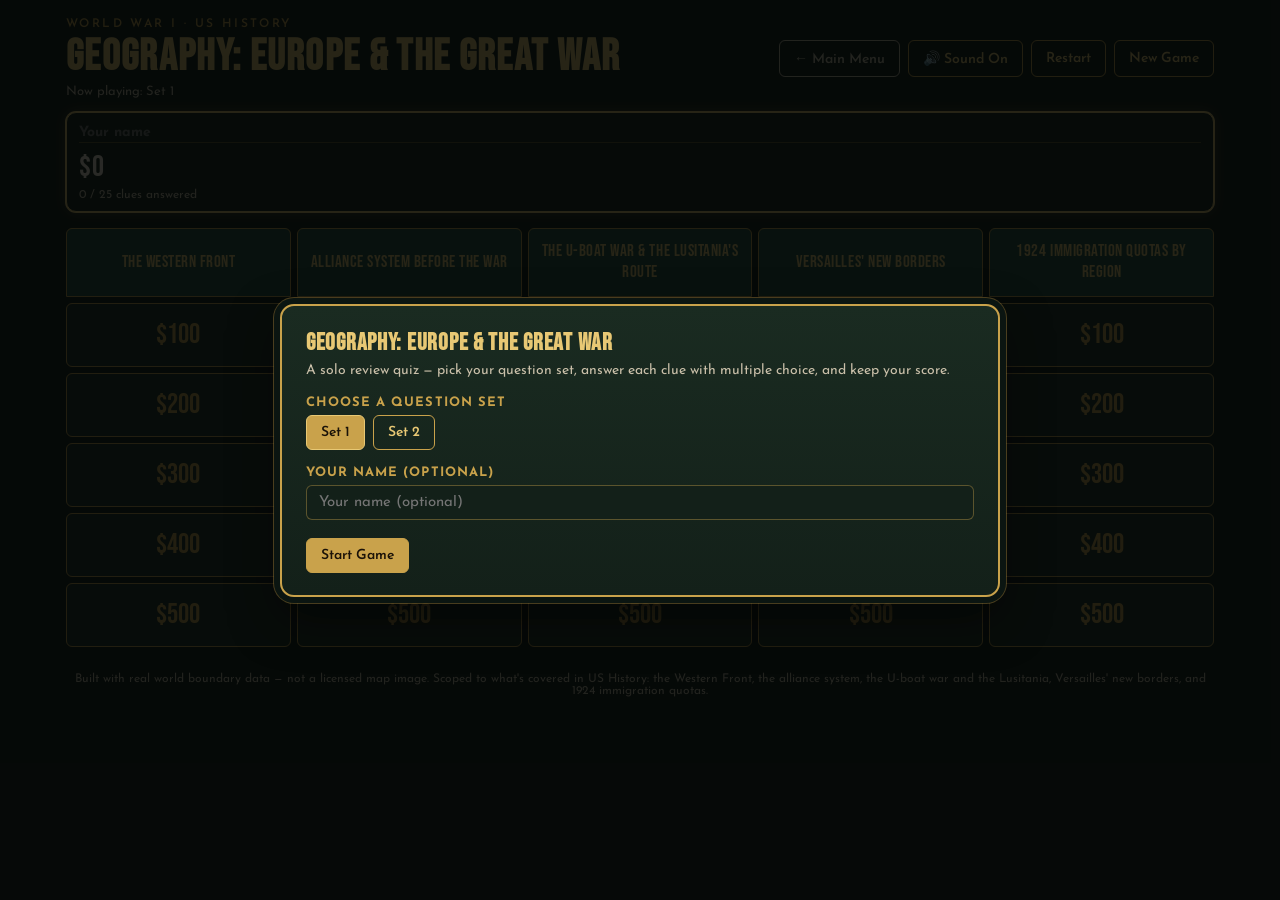
==== commit ed57c727: "Convert games to solo multiple-choice quizzes with a Game Over screen This is a solo extension activ" ====
--- a/europe-geography.html
+++ b/europe-geography.html
@@ -19,7 +19,7 @@
     <div class="topbar-actions">
       <a class="ghost" href="index.html" style="display:inline-block;border-radius:6px;border:1.5px solid var(--ink-dim);color:var(--ink-dim);padding:9px 14px;font-size:14px;font-weight:600;text-decoration:none;font-family:'Josefin Sans',sans-serif;">&#8592; Main Menu</a>
       <button id="btnSound" aria-pressed="true">&#128266; Sound On</button>
-      <button id="btnReset">Reset Board</button>
+      <button id="btnReset">Restart</button>
       <button id="btnNewTeams">New Game</button>
     </div>
   </div>
@@ -32,17 +32,14 @@
 
 <div class="overlay" id="setupOverlay">
   <div class="panel-box">
-    <h2 style="color:var(--burgundy);margin-bottom:10px;">Geography: Europe &amp; the Great War</h2>
+    <h2 style="color:var(--gold-bright);margin-bottom:10px;">Geography: Europe &amp; the Great War</h2>
+    <p style="color:var(--ink-dim);font-family:'Josefin Sans',sans-serif;font-size:14px;margin:-4px 0 18px;">A solo review quiz &mdash; pick your question set, answer each clue with multiple choice, and keep your score.</p>
     <div class="setup-row">
       <label>Choose a question set</label>
       <div class="choice-row" id="setPicker"></div>
     </div>
     <div class="setup-row">
-      <label>How many are playing?</label>
-      <div class="choice-row" id="numTeams"></div>
-    </div>
-    <div class="setup-row">
-      <label>Name(s)</label>
+      <label>Your name (optional)</label>
       <div id="setupNames"></div>
     </div>
     <div class="stage-actions">
@@ -53,6 +50,10 @@
 
 <div class="overlay" id="clueOverlay" hidden>
   <div class="panel-box" id="clueStage"></div>
+</div>
+
+<div class="overlay" id="gameOverOverlay" hidden>
+  <div class="panel-box" id="gameOverStage"></div>
 </div>
 
 <script src="map-data.js"></script>
@@ -60,71 +61,71 @@
 var STORAGE_KEY = "rt-geo-europe-v1";
 var NW_EUROPE = ["United Kingdom","Ireland","Germany","Netherlands","Belgium","France","Denmark","Sweden","Norway"];
 var SE_EUROPE = ["Italy","Poland","Russia","Romania","Bulgaria","Greece","Serbia","Croatia","Slovenia","Bosnia and Herzegovina","North Macedonia","Montenegro","Ukraine","Belarus","Moldova"];
-var QUOTA_LEGEND = [ {color:"var(--map-land-hi)", label:"Generous 1924 quota (N/W Europe)"}, {color:"var(--burgundy-bright)", label:"Severely restricted (S/E Europe)"} ];
+var QUOTA_LEGEND = [ {color:"var(--map-land-hi)", label:"Generous 1924 quota"}, {color:"var(--burgundy-bright)", label:"Severely restricted quota"} ];
 var UBOAT_ZONE = [ { cx: 90, cy: 270, rx: 120, ry: 95, label: "U-boat danger zone" } ];
 
 var GAME_SETS = [
   {
     id: "setA", label: "Set 1",
     categories: [
-      { name: "The Western Front", clues: [
-        { clue: "This French fortress city on the Meuse River endured a brutal ten-month German siege in 1916, becoming a symbol of French endurance.", answer: "What is Verdun?",
+      { name: "The Western Front", pool: ["Verdun", "the Argonne Forest", "Belleau Wood", "the Somme", "Compiègne", "Paris"], clues: [
+        { clue: "This French fortress city on the Meuse River endured a brutal ten-month German siege in 1916, becoming a symbol of French endurance.", correct: "Verdun",
           map: { region:"europe", alt:"Verdun, France", highlight:["France"], pins:[{name:"Verdun",label:"Verdun"}] } },
-        { clue: "American troops helped turn back a major German offensive in this forest in eastern France during the fall of 1918.", answer: "What is the Argonne Forest?",
+        { clue: "American troops helped turn back a major German offensive in this forest in eastern France during the fall of 1918.", correct: "the Argonne Forest",
           map: { region:"europe", alt:"Argonne Forest, France", highlight:["France"], pins:[{name:"Argonne Forest",label:"Argonne Forest"}] } },
-        { clue: "U.S. Marines fought one of their first major World War I battles at this wooded site near Paris in June 1918.", answer: "What is Belleau Wood?",
+        { clue: "U.S. Marines fought one of their first major World War I battles at this wooded site near Paris in June 1918.", correct: "Belleau Wood",
           map: { region:"europe", alt:"Belleau Wood, France", highlight:["France"], pins:[{name:"Belleau Wood",label:"Belleau Wood"}] } },
-        { clue: "Fought in 1916 along this river in northern France, this battle produced over a million casualties among British, French, and German forces.", answer: "What is the Battle of the Somme?",
+        { clue: "Fought in 1916 along this river in northern France, this battle produced over a million casualties among British, French, and German forces.", correct: "the Somme",
           map: { region:"europe", alt:"The Somme, France", highlight:["France"], pins:[{name:"Somme",label:"Somme"}] } },
-        { clue: "The armistice ending World War I was signed in a railway car in this French town in November 1918.", answer: "What is Compiègne?",
+        { clue: "The armistice ending World War I was signed in a railway car in this French town in November 1918.", correct: "Compiègne",
           map: { region:"europe", alt:"Compiegne, France", highlight:["France"], pins:[{name:"Compiegne",label:"Compiegne"}] } }
       ]},
-      { name: "Alliance System Before the War", clues: [
-        { clue: "Germany and this neighboring empire, uniting two monarchies under one crown, formed the core of the Central Powers.", answer: "What is Austria-Hungary?",
+      { name: "Alliance System Before the War", pool: ["Germany", "Austria-Hungary", "Turkey", "the United Kingdom", "Serbia", "Mexico", "Russia", "Italy"], clues: [
+        { clue: "Germany and this neighboring empire, uniting two monarchies under one crown, formed the core of the Central Powers.", correct: "Austria-Hungary",
           map: { region:"europe", alt:"Germany, Austria, and Hungary", highlight:["Germany","Austria","Hungary"] } },
-        { clue: "The Ottoman Empire, with territory in this modern-day country, joined the Central Powers in 1914.", answer: "What is Turkey?",
+        { clue: "The Ottoman Empire, with territory in this modern-day country, joined the Central Powers in 1914.", correct: "Turkey",
           map: { region:"europe", alt:"Turkey (Ottoman Empire)", highlight:["Turkey"], pins:[{name:"Istanbul",label:"Istanbul"}] } },
-        { clue: "France, Russia, and this island nation formed the core of the Allied Powers before the United States entered the war.", answer: "What is the United Kingdom (Great Britain)?",
+        { clue: "France, Russia, and this island nation formed the core of the Allied Powers before the United States entered the war.", correct: "the United Kingdom",
           map: { region:"europe", alt:"France, Russia, and the United Kingdom", highlight:["France","Russia","United Kingdom"] } },
-        { clue: "An assassination in the capital of this Balkan nation set off the alliance system's chain reaction into world war in the summer of 1914.", answer: "What is Serbia?",
+        { clue: "An assassination in the capital of this Balkan nation set off the alliance system's chain reaction into world war in the summer of 1914.", correct: "Serbia",
           map: { region:"europe", alt:"Serbia", highlight:["Serbia"], pins:[{name:"Belgrade",label:"Belgrade"}] } },
-        { clue: "In 1917, Germany's Zimmermann Telegram proposed a secret alliance with this country, offering it parts of the American Southwest if it attacked the United States.", answer: "What is Mexico?",
+        { clue: "In 1917, Germany's Zimmermann Telegram proposed a secret alliance with this country, offering it parts of the American Southwest if it attacked the United States.", correct: "Mexico",
           map: { region:"atlantic", alt:"Germany and Mexico, Zimmermann Telegram", highlight:["Germany","Mexico"], routes:[{from:"Berlin",to:"Mexico City"}], pins:[{name:"Berlin",label:"Berlin"},{name:"Mexico City",label:"Mexico City",labelBelow:true}] } }
       ]},
-      { name: "The U-boat War & the Lusitania's Route", clues: [
-        { clue: "Germany's use of this type of unrestricted naval warfare meant any ship, including unarmed passenger liners, could be sunk without warning near Britain's coast.", answer: "What is submarine (U-boat) warfare?",
+      { name: "The U-boat War & the Lusitania's Route", pool: ["submarine (U-boat) warfare", "Ireland", "the United Kingdom", "the United States", "the sinking of the Lusitania", "Germany"], clues: [
+        { clue: "Germany's use of this type of unrestricted naval warfare meant any ship, including unarmed passenger liners, could be sunk without warning near Britain's coast.", correct: "submarine (U-boat) warfare",
           map: { region:"europe", alt:"U-boat danger zone near the British Isles", highlight:["United Kingdom","Ireland"], zones: UBOAT_ZONE } },
-        { clue: "A German U-boat sank the British liner Lusitania off the coast of this island nation in 1915, killing over a hundred Americans.", answer: "What is Ireland?",
+        { clue: "A German U-boat sank the British liner Lusitania off the coast of this island nation in 1915, killing over a hundred Americans.", correct: "Ireland",
           map: { region:"europe", alt:"Lusitania sinking site near Ireland", highlight:["Ireland"], pins:[{name:"Lusitania sinking site",label:"Sunk here, 1915"}] } },
-        { clue: "The Lusitania had sailed from New York and was bound for this country when a German torpedo sank it.", answer: "What is the United Kingdom (England)?",
+        { clue: "The Lusitania had sailed from New York and was bound for this country when a German torpedo sank it.", correct: "the United Kingdom",
           map: { region:"europe", alt:"United Kingdom, Lusitania's destination", highlight:["United Kingdom"], pins:[{name:"London",label:"London"}] } },
-        { clue: "Germany's resumption of unrestricted submarine warfare in early 1917 directly helped push this neutral nation to declare war on the Central Powers.", answer: "What is the United States?",
+        { clue: "Germany's resumption of unrestricted submarine warfare in early 1917 directly helped push this neutral nation to declare war on the Central Powers.", correct: "the United States",
           map: { region:"europe", alt:"U-boat zone that drew the US into the war", highlight:["Germany","Ireland"], zones: UBOAT_ZONE } },
-        { clue: "The waters around this island nation, where the Lusitania went down, remained one of the deadliest zones of German U-boat activity through the rest of the war.", answer: "What is Ireland?",
+        { clue: "The waters around this island nation, where the Lusitania went down, remained one of the deadliest zones of German U-boat activity through the rest of the war.", correct: "Ireland",
           map: { region:"europe", alt:"Lusitania sinking site and U-boat zone", highlight:["Ireland"], pins:[{name:"Lusitania sinking site",label:"Sunk here, 1915"}], zones: UBOAT_ZONE } }
       ]},
-      { name: "Versailles' New Borders", clues: [
-        { clue: "The Treaty of Versailles recreated this Eastern European nation, which had been divided among Germany, Austria-Hungary, and Russia for over a century.", answer: "What is Poland?",
+      { name: "Versailles' New Borders", pool: ["Poland", "Czechoslovakia", "Austria-Hungary", "Austria", "the Palace of Versailles", "East Prussia", "Germany"], clues: [
+        { clue: "The Treaty of Versailles recreated this Eastern European nation, which had been divided among Germany, Austria-Hungary, and Russia for over a century.", correct: "Poland",
           map: { region:"europe", alt:"Poland", highlight:["Poland"], pins:[{name:"Warsaw",label:"Warsaw"}] } },
-        { clue: "Czechs and Slovaks were combined into this brand-new nation, carved out of the former Austro-Hungarian Empire.", answer: "What is Czechoslovakia?",
+        { clue: "Czechs and Slovaks were combined into this brand-new nation, carved out of the former Austro-Hungarian Empire.", correct: "Czechoslovakia",
           map: { region:"europe", alt:"Czechoslovakia", highlight:["Czechia","Slovakia"] } },
-        { clue: "This defeated empire was broken apart entirely, losing territory to new states like Czechoslovakia, Poland, and Yugoslavia.", answer: "What is Austria-Hungary?",
+        { clue: "This defeated empire was broken apart entirely, losing territory to new states like Czechoslovakia, Poland, and Yugoslavia.", correct: "Austria-Hungary",
           map: { region:"europe", alt:"Austria and Hungary", highlight:["Austria","Hungary"], pins:[{name:"Vienna",label:"Vienna"}] } },
-        { clue: "The treaty was signed in this palace outside Paris, giving the settlement its name.", answer: "What is the Palace of Versailles?",
+        { clue: "The treaty was signed in this palace outside Paris, giving the settlement its name.", correct: "the Palace of Versailles",
           map: { region:"europe", alt:"Versailles, France", highlight:["France"], pins:[{name:"Versailles",label:"Versailles"}] } },
-        { clue: "A new strip of Polish land reaching the Baltic Sea, called the Polish Corridor, cut off this German region from the rest of the country.", answer: "What is East Prussia?",
+        { clue: "A new strip of Polish land reaching the Baltic Sea, called the Polish Corridor, cut off this German region from the rest of the country.", correct: "East Prussia",
           map: { region:"europe", alt:"Germany and Poland, Polish Corridor", highlight:["Germany","Poland"] } }
       ]},
-      { name: "1924 Immigration Quotas by Region", clues: [
-        { clue: "The Immigration Act of 1924 set generous quotas for immigrants from this region of Europe, including Britain, Germany, and Scandinavia.", answer: "What is Northern and Western Europe?",
-          map: { region:"europe", alt:"Favored vs restricted regions under the 1924 quota law", highlight: NW_EUROPE, highlightAlt: SE_EUROPE, legend: QUOTA_LEGEND } },
-        { clue: "The 1924 law set very small quotas for immigrants from this part of Europe, including Italy, Poland, and Russia, reflecting American nativist bias.", answer: "What is Southern and Eastern Europe?",
+      { name: "1924 Immigration Quotas by Region", pool: ["Northern and Western Europe", "Southern and Eastern Europe", "Italy", "Northern/Western Europe and Southern/Eastern Europe", "Germany", "Russia"], clues: [
+        { clue: "The Immigration Act of 1924 set generous quotas for immigrants from this region of Europe, including Britain, Germany, and Scandinavia.", correct: "Northern and Western Europe",
+          map: { region:"europe", alt:"Favored vs restricted regions under the 1924 quota law", highlight: NW_EUROPE, highlightAlt: SE_EUROPE, legend: QUOTA_LEGEND } },
+        { clue: "The 1924 law set very small quotas for immigrants from this part of Europe, including Italy, Poland, and Russia, reflecting American nativist bias.", correct: "Southern and Eastern Europe",
           map: { region:"europe", alt:"Favored vs restricted regions under the 1924 quota law", highlight: SE_EUROPE, highlightAlt: NW_EUROPE, legend: QUOTA_LEGEND } },
-        { clue: "This heavily Catholic, densely populated Southern European nation faced some of the strictest 1924 quota limits despite having sent millions of immigrants to the US in prior decades.", answer: "What is Italy?",
+        { clue: "This heavily Catholic, densely populated Southern European nation faced some of the strictest 1924 quota limits despite having sent millions of immigrants to the US in prior decades.", correct: "Italy",
           map: { region:"europe", alt:"Italy", highlight:["Italy"], pins:[{name:"Rome",label:"Rome"}] } },
-        { clue: "The 1924 quotas were calculated using an old census, deliberately favoring immigrants from this part of Europe over more recent arrivals from the south and east.", answer: "What is Northern and Western Europe?",
-          map: { region:"europe", alt:"Favored vs restricted regions under the 1924 quota law", highlight: NW_EUROPE, highlightAlt: SE_EUROPE, legend: QUOTA_LEGEND } },
-        { clue: "Name the two broad regions of Europe the 1924 Immigration Act treated so differently: one given generous quotas, the other restricted to a trickle.", answer: "What are Northern/Western Europe and Southern/Eastern Europe?",
+        { clue: "The 1924 quotas were calculated using an old census, deliberately favoring immigrants from this part of Europe over more recent arrivals from the south and east.", correct: "Northern and Western Europe",
+          map: { region:"europe", alt:"Favored vs restricted regions under the 1924 quota law", highlight: NW_EUROPE, highlightAlt: SE_EUROPE, legend: QUOTA_LEGEND } },
+        { clue: "Name the two broad regions of Europe the 1924 Immigration Act treated so differently: one given generous quotas, the other restricted to a trickle.", correct: "Northern/Western Europe and Southern/Eastern Europe",
           map: { region:"europe", alt:"Favored vs restricted regions under the 1924 quota law", highlight: NW_EUROPE, highlightAlt: SE_EUROPE, legend: QUOTA_LEGEND } }
       ]}
     ]
@@ -132,64 +133,64 @@
   {
     id: "setB", label: "Set 2",
     categories: [
-      { name: "The Western Front", clues: [
-        { clue: "American troops joined French forces in the Meuse-Argonne Offensive, fought in this forested region of eastern France.", answer: "What is the Argonne Forest?",
+      { name: "The Western Front", pool: ["Verdun", "the Argonne Forest", "Belleau Wood", "the Somme", "Compiègne", "Paris"], clues: [
+        { clue: "American troops joined French forces in the Meuse-Argonne Offensive, fought in this forested region of eastern France.", correct: "the Argonne Forest",
           map: { region:"europe", alt:"Argonne Forest, France", highlight:["France"], pins:[{name:"Argonne Forest",label:"Argonne Forest"}] } },
-        { clue: "This French city on the Meuse River endured a ten-month German siege in 1916 that became a symbol of French sacrifice.", answer: "What is Verdun?",
+        { clue: "This French city on the Meuse River endured a ten-month German siege in 1916 that became a symbol of French sacrifice.", correct: "Verdun",
           map: { region:"europe", alt:"Verdun, France", highlight:["France"], pins:[{name:"Verdun",label:"Verdun"}] } },
-        { clue: "U.S. Marines helped stop a German advance toward Paris at this small wood in June 1918, later renamed in their honor.", answer: "What is Belleau Wood?",
+        { clue: "U.S. Marines helped stop a German advance toward Paris at this small wood in June 1918, later renamed in their honor.", correct: "Belleau Wood",
           map: { region:"europe", alt:"Belleau Wood, France", highlight:["France"], pins:[{name:"Belleau Wood",label:"Belleau Wood"}] } },
-        { clue: "Fought in 1916 along this river in northern France, this battle became infamous for massive casualties relative to the ground gained.", answer: "What is the Somme?",
+        { clue: "Fought in 1916 along this river in northern France, this battle became infamous for massive casualties relative to the ground gained.", correct: "the Somme",
           map: { region:"europe", alt:"The Somme, France", highlight:["France"], pins:[{name:"Somme",label:"Somme"}] } },
-        { clue: "Germany signed the armistice ending the fighting inside a railway carriage in this French town north of Paris.", answer: "What is Compiègne?",
+        { clue: "Germany signed the armistice ending the fighting inside a railway carriage in this French town north of Paris.", correct: "Compiègne",
           map: { region:"europe", alt:"Compiegne, France", highlight:["France"], pins:[{name:"Compiegne",label:"Compiegne"}] } }
       ]},
-      { name: "Alliance System Before the War", clues: [
-        { clue: "Austria-Hungary and this country formed the backbone of the Central Powers.", answer: "What is Germany?",
+      { name: "Alliance System Before the War", pool: ["Germany", "Austria-Hungary", "Turkey", "the United Kingdom", "Serbia", "Mexico", "Russia", "Italy"], clues: [
+        { clue: "Austria-Hungary and this country formed the backbone of the Central Powers.", correct: "Germany",
           map: { region:"europe", alt:"Germany, Austria, and Hungary", highlight:["Germany","Austria","Hungary"] } },
-        { clue: "This vast empire anchored the Allied Powers on Germany's eastern border, before withdrawing from the war after its 1917 revolution.", answer: "What is Russia?",
+        { clue: "This vast empire anchored the Allied Powers on Germany's eastern border, before withdrawing from the war after its 1917 revolution.", correct: "Russia",
           map: { region:"europe", alt:"Russia", highlight:["Russia"], pins:[{name:"Moscow",label:"Moscow"}] } },
-        { clue: "The Ottoman Empire, based in what is now this country, joined Germany and Austria-Hungary as a Central Power.", answer: "What is Turkey?",
+        { clue: "The Ottoman Empire, based in what is now this country, joined Germany and Austria-Hungary as a Central Power.", correct: "Turkey",
           map: { region:"europe", alt:"Turkey (Ottoman Empire)", highlight:["Turkey"], pins:[{name:"Istanbul",label:"Istanbul"}] } },
-        { clue: "This small Balkan nation's standoff with Austria-Hungary, following an assassination in its region, set off the alliance system's chain reaction.", answer: "What is Serbia?",
+        { clue: "This small Balkan nation's standoff with Austria-Hungary, following an assassination in its region, set off the alliance system's chain reaction.", correct: "Serbia",
           map: { region:"europe", alt:"Serbia", highlight:["Serbia"], pins:[{name:"Belgrade",label:"Belgrade"}] } },
-        { clue: "Germany's 1917 Zimmermann Telegram tried to draw this country into war against the United States by promising it Texas, New Mexico, and Arizona.", answer: "What is Mexico?",
+        { clue: "Germany's 1917 Zimmermann Telegram tried to draw this country into war against the United States by promising it Texas, New Mexico, and Arizona.", correct: "Mexico",
           map: { region:"atlantic", alt:"Germany and Mexico, Zimmermann Telegram", highlight:["Germany","Mexico"], routes:[{from:"Berlin",to:"Mexico City"}], pins:[{name:"Berlin",label:"Berlin"},{name:"Mexico City",label:"Mexico City",labelBelow:true}] } }
       ]},
-      { name: "The U-boat War & the Lusitania's Route", clues: [
-        { clue: "Germany's U-boat attacks on merchant and passenger ships, without warning and without regard for neutral flags, defined this type of warfare.", answer: "What is submarine (U-boat) warfare?",
+      { name: "The U-boat War & the Lusitania's Route", pool: ["submarine (U-boat) warfare", "Ireland", "the United Kingdom", "the United States", "the sinking of the Lusitania", "Germany"], clues: [
+        { clue: "Germany's U-boat attacks on merchant and passenger ships, without warning and without regard for neutral flags, defined this type of warfare.", correct: "submarine (U-boat) warfare",
           map: { region:"europe", alt:"U-boat danger zone near the British Isles", highlight:["United Kingdom","Ireland"], zones: UBOAT_ZONE } },
-        { clue: "In 1915, a German U-boat torpedoed the passenger liner Lusitania just off the coast of this country, killing 128 Americans.", answer: "What is Ireland?",
+        { clue: "In 1915, a German U-boat torpedoed the passenger liner Lusitania just off the coast of this country, killing 128 Americans.", correct: "Ireland",
           map: { region:"europe", alt:"Lusitania sinking site near Ireland", highlight:["Ireland"], pins:[{name:"Lusitania sinking site",label:"Sunk here, 1915"}] } },
-        { clue: "The Lusitania had departed from New York and was headed toward this country when it was sunk.", answer: "What is the United Kingdom?",
+        { clue: "The Lusitania had departed from New York and was headed toward this country when it was sunk.", correct: "the United Kingdom",
           map: { region:"europe", alt:"United Kingdom, Lusitania's destination", highlight:["United Kingdom"], pins:[{name:"London",label:"London"}] } },
-        { clue: "This sinking, combined with the Zimmermann Telegram two years later, helped convince American public opinion to support declaring war on Germany.", answer: "What is the sinking of the Lusitania?",
+        { clue: "This sinking, combined with the Zimmermann Telegram two years later, helped convince American public opinion to support declaring war on Germany.", correct: "the sinking of the Lusitania",
           map: { region:"europe", alt:"Lusitania sinking site near Ireland", highlight:["Ireland"], pins:[{name:"Lusitania sinking site",label:"Sunk here, 1915"}] } },
-        { clue: "German U-boats prowled the waters near this island nation, sinking the Lusitania there in 1915 and continuing attacks on Atlantic shipping through the war.", answer: "What is Ireland?",
+        { clue: "German U-boats prowled the waters near this island nation, sinking the Lusitania there in 1915 and continuing attacks on Atlantic shipping through the war.", correct: "Ireland",
           map: { region:"europe", alt:"Lusitania sinking site and U-boat zone", highlight:["Ireland"], pins:[{name:"Lusitania sinking site",label:"Sunk here, 1915"}], zones: UBOAT_ZONE } }
       ]},
-      { name: "Versailles' New Borders", clues: [
-        { clue: "This nation, wiped off the map in the 18th century by its neighbors, was restored by the Treaty of Versailles with access to the Baltic Sea.", answer: "What is Poland?",
+      { name: "Versailles' New Borders", pool: ["Poland", "Czechoslovakia", "Austria-Hungary", "Austria", "the Palace of Versailles", "East Prussia", "Germany"], clues: [
+        { clue: "This nation, wiped off the map in the 18th century by its neighbors, was restored by the Treaty of Versailles with access to the Baltic Sea.", correct: "Poland",
           map: { region:"europe", alt:"Poland", highlight:["Poland"], pins:[{name:"Warsaw",label:"Warsaw"}] } },
-        { clue: "The Treaty of Versailles helped create this new nation, uniting two Slavic peoples formerly ruled by Austria-Hungary.", answer: "What is Czechoslovakia?",
+        { clue: "The Treaty of Versailles helped create this new nation, uniting two Slavic peoples formerly ruled by Austria-Hungary.", correct: "Czechoslovakia",
           map: { region:"europe", alt:"Czechoslovakia", highlight:["Czechia","Slovakia"] } },
-        { clue: "Stripped of most of its territory and limited to a small army, this nation was reduced to a tiny remainder of its former empire.", answer: "What is Austria?",
+        { clue: "Stripped of most of its territory and limited to a small army, this nation was reduced to a tiny remainder of its former empire.", correct: "Austria",
           map: { region:"europe", alt:"Austria and Hungary", highlight:["Austria","Hungary"], pins:[{name:"Vienna",label:"Vienna"}] } },
-        { clue: "Diplomats gathered at this grand palace near Paris to negotiate and sign the treaty ending World War I.", answer: "What is the Palace of Versailles?",
+        { clue: "Diplomats gathered at this grand palace near Paris to negotiate and sign the treaty ending World War I.", correct: "the Palace of Versailles",
           map: { region:"europe", alt:"Versailles, France", highlight:["France"], pins:[{name:"Versailles",label:"Versailles"}] } },
-        { clue: "A new corridor of Polish land to the Baltic Sea separated this German region from the rest of Germany, fueling resentment that contributed to future conflict.", answer: "What is East Prussia?",
+        { clue: "A new corridor of Polish land to the Baltic Sea separated this German region from the rest of Germany, fueling resentment that contributed to future conflict.", correct: "East Prussia",
           map: { region:"europe", alt:"Germany and Poland, Polish Corridor", highlight:["Germany","Poland"] } }
       ]},
-      { name: "1924 Immigration Quotas by Region", clues: [
-        { clue: "Quotas under the 1924 Immigration Act were generous for immigrants from this part of Europe, home to Britain, Germany, and the Scandinavian countries.", answer: "What is Northern and Western Europe?",
-          map: { region:"europe", alt:"Favored vs restricted regions under the 1924 quota law", highlight: NW_EUROPE, highlightAlt: SE_EUROPE, legend: QUOTA_LEGEND } },
-        { clue: "Poland, Russia, and the Balkan nations fell into this sharply restricted immigration category under the 1924 law.", answer: "What is Southern and Eastern Europe?",
+      { name: "1924 Immigration Quotas by Region", pool: ["Northern and Western Europe", "Southern and Eastern Europe", "Italy", "Northern/Western Europe and Southern/Eastern Europe", "Germany", "Russia"], clues: [
+        { clue: "Quotas under the 1924 Immigration Act were generous for immigrants from this part of Europe, home to Britain, Germany, and the Scandinavian countries.", correct: "Northern and Western Europe",
+          map: { region:"europe", alt:"Favored vs restricted regions under the 1924 quota law", highlight: NW_EUROPE, highlightAlt: SE_EUROPE, legend: QUOTA_LEGEND } },
+        { clue: "Poland, Russia, and the Balkan nations fell into this sharply restricted immigration category under the 1924 law.", correct: "Southern and Eastern Europe",
           map: { region:"europe", alt:"Favored vs restricted regions under the 1924 quota law", highlight: SE_EUROPE, highlightAlt: NW_EUROPE, legend: QUOTA_LEGEND } },
-        { clue: "Despite sending waves of immigrants to the US in the early 1900s, this Southern European nation received one of the smallest quotas in 1924.", answer: "What is Italy?",
+        { clue: "Despite sending waves of immigrants to the US in the early 1900s, this Southern European nation received one of the smallest quotas in 1924.", correct: "Italy",
           map: { region:"europe", alt:"Italy", highlight:["Italy"], pins:[{name:"Rome",label:"Rome"}] } },
-        { clue: "By basing quotas on an older census rather than more recent population data, Congress intentionally favored older immigrant groups from this part of Europe.", answer: "What is Northern and Western Europe?",
-          map: { region:"europe", alt:"Favored vs restricted regions under the 1924 quota law", highlight: NW_EUROPE, highlightAlt: SE_EUROPE, legend: QUOTA_LEGEND } },
-        { clue: "Describe the two-tier system created by the 1924 Act: name the favored region and the restricted region of Europe.", answer: "What are Northern/Western Europe (favored) and Southern/Eastern Europe (restricted)?",
+        { clue: "By basing quotas on an older census rather than more recent population data, Congress intentionally favored older immigrant groups from this part of Europe.", correct: "Northern and Western Europe",
+          map: { region:"europe", alt:"Favored vs restricted regions under the 1924 quota law", highlight: NW_EUROPE, highlightAlt: SE_EUROPE, legend: QUOTA_LEGEND } },
+        { clue: "Describe the two-tier system created by the 1924 Act: name the favored region and the restricted region of Europe.", correct: "Northern/Western Europe and Southern/Eastern Europe",
           map: { region:"europe", alt:"Favored vs restricted regions under the 1924 quota law", highlight: NW_EUROPE, highlightAlt: SE_EUROPE, legend: QUOTA_LEGEND } }
       ]}
     ]
--- a/style.css
+++ b/style.css
@@ -148,6 +148,24 @@
 .map-legend{ display:flex; gap:14px; margin-top:8px; flex-wrap:wrap; font-size:12.5px; color: var(--ink-dim); }
 .map-legend .swatch{ display:inline-block; width:13px; height:13px; border-radius:3px; margin-right:6px; vertical-align:middle; }
 
+.choice-grid{ display:grid; grid-template-columns: 1fr 1fr; gap:10px; }
+.choice-btn{
+  text-align:left; font-family:"Josefin Sans",sans-serif; font-weight:600; font-size: clamp(14px,1.6vw,16px);
+  padding: 12px 14px; border-radius: 8px; border: 1.5px solid rgba(201,162,75,0.5);
+  background: var(--surface); color: var(--ink); cursor:pointer; transition: transform .1s ease, background .15s ease, border-color .15s ease;
+}
+.choice-btn:hover:not(:disabled){ border-color: var(--gold-bright); background: var(--surface-2); transform: translateY(-1px); }
+.choice-btn:disabled{ cursor:default; }
+.choice-btn:disabled:not(.correct):not(.incorrect){ opacity:.45; }
+.choice-btn.correct{ background: rgba(31,77,61,0.55); border-color:#4caf7d; color:#bdf5d4; }
+.choice-btn.incorrect{ background: rgba(122,35,49,0.4); border-color: var(--burgundy-bright); color:#ffd3da; }
+.result-banner{
+  font-family:"Libre Caslon Text", Georgia, serif; font-size: clamp(15px,2vw,18px); line-height:1.4;
+  border-radius: 8px; padding: 12px 14px; border: 1.5px solid;
+}
+.result-banner.correct{ background: rgba(31,77,61,0.4); border-color:#4caf7d; color:#bdf5d4; }
+.result-banner.incorrect{ background: rgba(122,35,49,0.3); border-color: var(--burgundy-bright); color:#ffd3da; }
+
 .stage-actions{ display:flex; gap:10px; margin-top:18px; flex-wrap:wrap; }
 .dd-banner{
   font-family:"Bebas Neue",sans-serif; font-size: clamp(32px,5vw,44px); text-align:center; color: var(--gold-bright);
@@ -166,5 +184,6 @@
   .cat-head{ font-size: 10px; min-height: 56px; padding: 8px 3px; }
   .tile{ min-height: 48px; font-size: 16px; }
   .clue-layout{ grid-template-columns: 1fr; }
+  .choice-grid{ grid-template-columns: 1fr; }
   #clueOverlay .panel-box{ width: 98vw; max-height: 98vh; padding: 16px; }
 }
